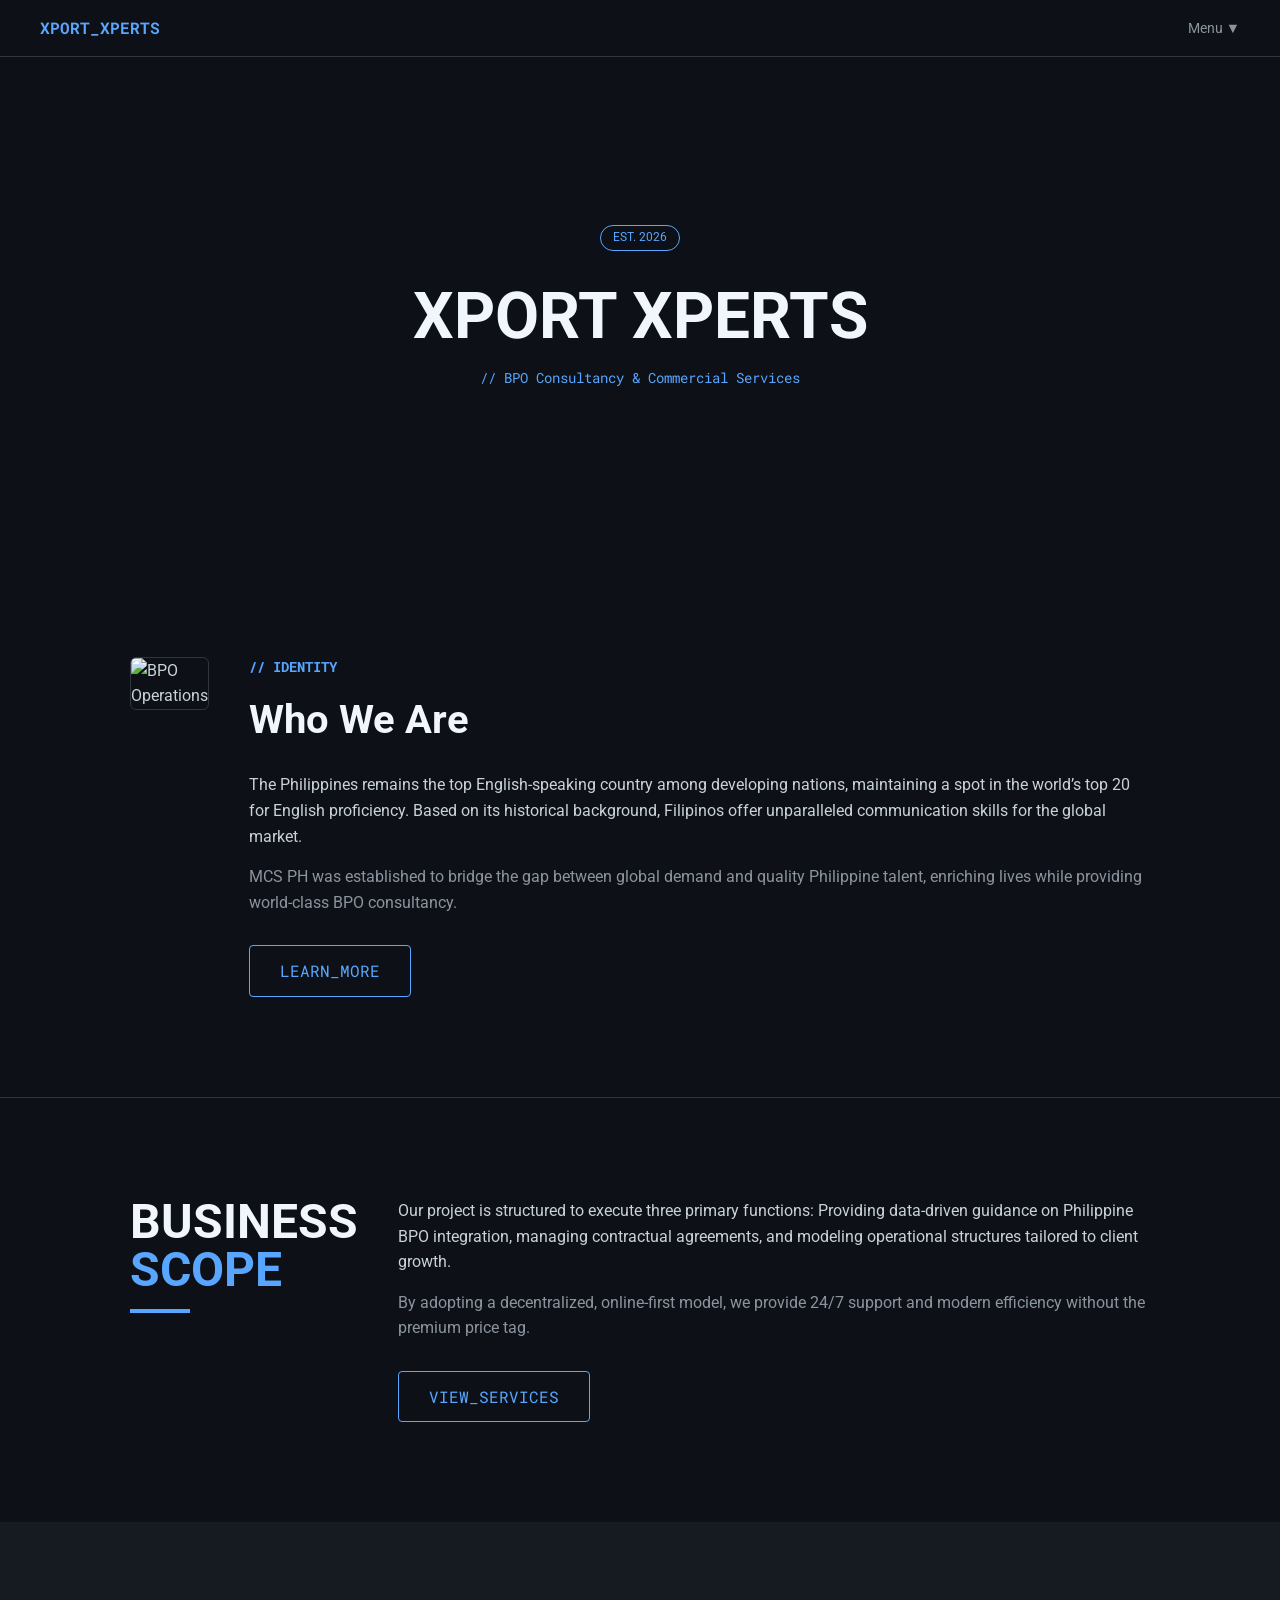
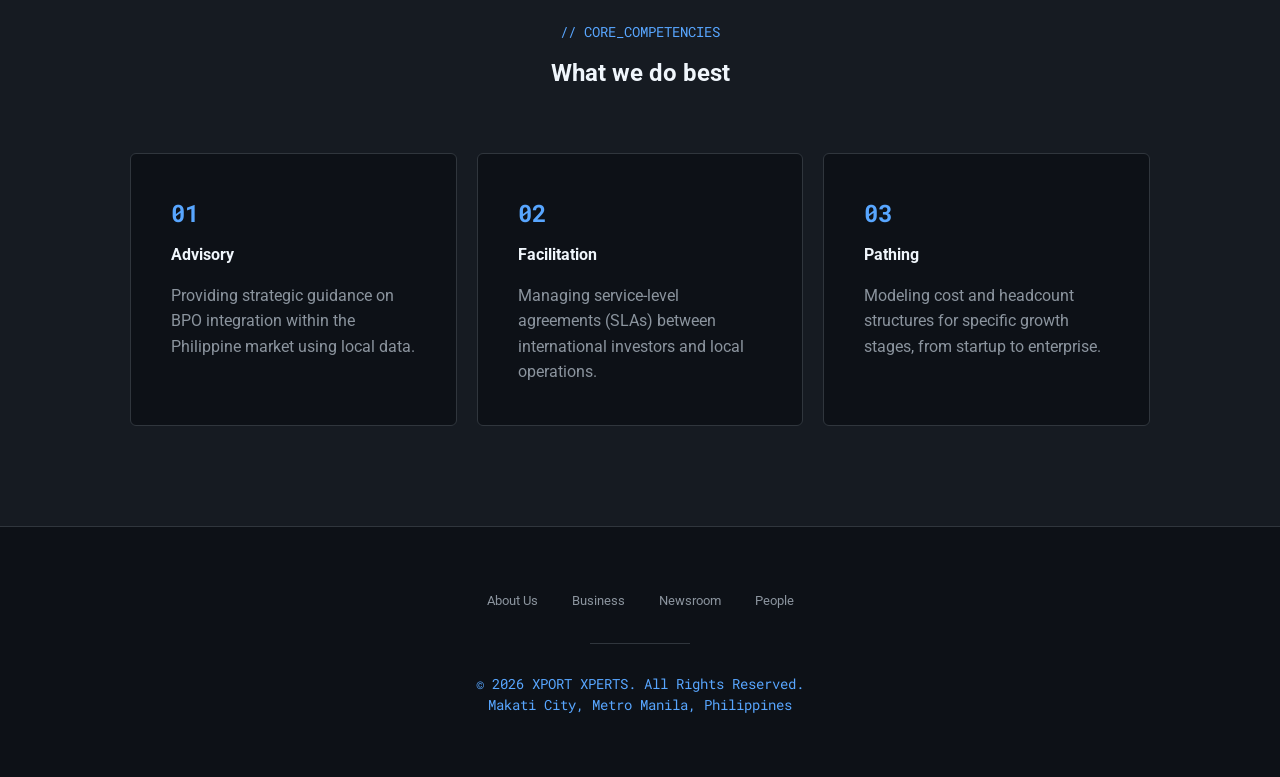
==== index.html @ 9e032820 "Add files via upload" ====
<!DOCTYPE html>
<html lang="en">
<head>
    <meta charset="UTF-8">
    <meta name="viewport" content="width=device-width, initial-scale=1.0">
    <title>XPORT XPERTS | Home</title>
    <link href="https://fonts.googleapis.com/css2?family=Roboto+Mono:wght@400;700&family=Roboto:wght@300;400;700&display=swap" rel="stylesheet">
    <style>
        :root {
            --bg-main: #0d1117;       
            --bg-secondary: #161b22;  
            --border-color: #30363d;  
            --text-primary: #c9d1d9;  
            --text-muted: #8b949e;    
            --accent: #58a6ff;        
        }

        * {
            margin: 0;
            padding: 0;
            box-sizing: border-box;
        }

        body {
            font-family: 'Roboto', sans-serif;
            background-color: var(--bg-main);
            color: var(--text-primary);
            line-height: 1.6;
            overflow-x: hidden;
        }

        .container {
            max-width: 1100px;
            margin: 0 auto;
            padding: 0 40px;
            display: flex;
            gap: 40px;
        }

        .mono {
            font-family: 'Roboto Mono', monospace;
            font-size: 0.85rem;
            color: var(--accent);
        }

        /* --- Header & Nav --- */
        header {
            background-color: var(--bg-main);
            border-bottom: 1px solid var(--border-color);
            padding: 15px 0;
            position: sticky;
            top: 0;
            z-index: 1000;
        }

        .header-container {
            display: flex;
            justify-content: space-between;
            align-items: center;
            padding: 0 40px;
        }

        .logo {
            font-family: 'Roboto Mono', monospace;
            font-weight: bold;
            color: var(--accent);
            text-decoration: none;
        }

        nav .nav-item {
            position: relative;
            display: inline-block;
        }

        nav a {
            color: var(--text-muted);
            margin-left: 20px;
            text-decoration: none;
            font-size: 0.9rem;
        }

        .dropdown-content {
            display: none;
            position: absolute;
            right: 0;
            background-color: var(--bg-secondary);
            min-width: 160px;
            border: 1px solid var(--border-color);
            box-shadow: 0px 8px 16px rgba(0,0,0,0.5);
        }

        .dropdown-content a {
            color: var(--text-muted);
            padding: 12px 16px;
            display: block;
        }

        .nav-item:hover .dropdown-content { display: block; }

        /* --- Hero Section --- */
        .hero-section {
            height: 500px;
            background: linear-gradient(rgba(13, 17, 23, 0.8), rgba(13, 17, 23, 0.8)), 
                        url('https://i.pinimg.com/736x/52/bc/92/52bc921a49e30b25286253cd86b81fb0.jpg');
            background-size: cover;
            background-position: center;
            display: flex;
            justify-content: center;
            align-items: center;
            text-align: center;
        }

        .badge {
            border: 1px solid var(--accent);
            color: var(--accent);
            padding: 2px 12px;
            border-radius: 20px;
            font-size: 0.75rem;
            margin-bottom: 15px;
            display: inline-block;
        }

        #hero-title {
            font-size: 4rem;
            color: #f0f6fc;
            min-height: 1.2em;
        }

        /* --- Scroll Reveal --- */
        .reveal {
            opacity: 0;
            transform: translateY(30px);
            transition: all 0.8s ease-out;
        }

        .reveal.active {
            opacity: 1;
            transform: translateY(0);
        }

        /* --- Sections --- */
        section { padding: 100px 0; }
        .section-divider { border: 0; height: 1px; background: var(--border-color); }

        .image-half img {
            width: 100%;
            border-radius: 6px;
            border: 1px solid var(--border-color);
            transition: transform 0.5s;
        }

        .image-half img:hover { transform: scale(1.02); }

        .btn-primary {
            background: none;
            border: 1px solid var(--accent);
            color: var(--accent);
            padding: 12px 30px;
            cursor: pointer;
            margin-top: 30px;
            font-family: 'Roboto Mono', monospace;
            border-radius: 4px;
            transition: 0.3s;
            text-decoration: none;
            display: inline-block;
        }

        .btn-primary:hover {
            background-color: var(--accent);
            color: var(--bg-main);
            box-shadow: 0 0 15px rgba(88, 166, 255, 0.4);
        }

        /* --- Business Scope --- */
        .scope-title h3 { font-size: 3rem; line-height: 1; }
        .highlight { color: var(--accent); }
        .decoration-line { width: 60px; height: 4px; background: var(--accent); margin-top: 15px; }

        /* --- What We Do Best --- */
        .pillar-info { background-color: var(--bg-secondary); text-align: center; }
        .pillar-info h1 { margin-bottom: 60px; color: #f0f6fc; }

        .card {
            background-color: var(--bg-main);
            padding: 40px;
            border: 1px solid var(--border-color);
            border-radius: 6px;
            flex: 1;
            text-align: left;
            transition: border-color 0.3s, transform 0.3s;
        }

        .card:hover {
            border-color: var(--accent);
            transform: translateY(-10px);
        }

        .card-num {
            color: var(--accent);
            font-weight: bold;
            font-family: 'Roboto Mono', monospace;
            font-size: 1.5rem;
            margin-bottom: 10px;
        }

        /* --- Footer --- */
        footer { padding: 60px 0; text-align: center; border-top: 1px solid var(--border-color); }
        .footer-links a { color: var(--text-muted); margin: 0 15px; text-decoration: none; font-size: 0.8rem; }
        .footer-hr { border: 0; border-top: 1px solid var(--border-color); margin: 30px auto; width: 100px; }

    </style>
</head>
<body>

    <header>
        <div class="header-container">
            <a href="index.html" class="logo">XPORT_XPERTS</a>
            <nav>
                <div class="nav-item">
                    <a href="#" class="active">Menu ▼</a>
                    <div class="dropdown-content">
                        <a href="index.html">Home</a>
                        <a href="about.html">About</a>
                        <a href="services.html">Services</a>
                        <a href="contact.html">Contact</a>
                        <a href="whymcs.html">Why MCS PH</a>
                        <a href="partners.html">Partners</a>
                        <a href="faq.html">FAQ</a>
                        <a href="join.html">Join Us</a>
                    </div>
                </div>
            </nav>
        </div>
    </header>

    <div class="hero-section">
        <div class="hero-overlay">
            <div class="badge">EST. 2026</div>
            <h1 id="hero-title"></h1>
            <p class="mono">// BPO Consultancy & Commercial Services</p>
        </div>
    </div>

    <section class="split-content reveal">
        <div class="container">
            <div class="image-half">
                <img src="https://i.pinimg.com/1200x/15/21/c7/1521c7781296d344caf0426669695a5d.jpg" alt="BPO Operations">
            </div>
            <div class="text-half">
                <h2 class="mono" style="color: var(--accent); margin-bottom: 10px;">// IDENTITY</h2>
                <h2 style="font-size: 2.5rem; margin-bottom: 20px; color: #f0f6fc;">Who We Are</h2>
                <p>The Philippines remains the top English-speaking country among developing nations, maintaining a spot in the world’s top 20 for English proficiency. Based on its historical background, Filipinos offer unparalleled communication skills for the global market.</p>
                <p style="margin-top: 15px; color: var(--text-muted);">MCS PH was established to bridge the gap between global demand and quality Philippine talent, enriching lives while providing world-class BPO consultancy.</p>
                <a href="about.html" class="btn-primary">LEARN_MORE</a>
            </div>
        </div>
    </section>

    <hr class="section-divider">

    <section class="scope-section reveal">
        <div class="container">
            <div class="scope-title">
                <h3 style="color: #f0f6fc;">BUSINESS</h3>
                <h3 class="highlight">SCOPE</h3>
                <div class="decoration-line"></div>
            </div>
            <div class="scope-text">
                <p>Our project is structured to execute three primary functions: Providing data-driven guidance on Philippine BPO integration, managing contractual agreements, and modeling operational structures tailored to client growth.</p>
                <p style="margin-top: 15px; color: var(--text-muted);">By adopting a decentralized, online-first model, we provide 24/7 support and modern efficiency without the premium price tag.</p>
                <a href="services.html" class="btn-primary">VIEW_SERVICES</a>
            </div>
        </div>
    </section>

    <section class="pillar-info reveal">
        <div class="container" style="display: block;">
            <p class="mono" style="margin-bottom: 10px;">// CORE_COMPETENCIES</p>
            <h1>What we do best</h1>
            <div style="display: flex; gap: 20px;">
                <div class="card">
                    <div class="card-num">01</div>
                    <h4 style="color: #f0f6fc; margin-bottom: 15px;">Advisory</h4>
                    <p style="color: var(--text-muted);">Providing strategic guidance on BPO integration within the Philippine market using local data.</p>
                </div>
                <div class="card">
                    <div class="card-num">02</div>
                    <h4 style="color: #f0f6fc; margin-bottom: 15px;">Facilitation</h4>
                    <p style="color: var(--text-muted);">Managing service-level agreements (SLAs) between international investors and local operations.</p>
                </div>
                <div class="card">
                    <div class="card-num">03</div>
                    <h4 style="color: #f0f6fc; margin-bottom: 15px;">Pathing</h4>
                    <p style="color: var(--text-muted);">Modeling cost and headcount structures for specific growth stages, from startup to enterprise.</p>
                </div>
            </div>
        </div>
    </section>

    <footer>
        <div class="footer-links">
            <a href="about.html">About Us</a>
            <a href="services.html">Business</a>
            <a href="#">Newsroom</a>
            <a href="#">People</a>
        </div>
        <hr class="footer-hr">
        <div class="footer-bottom mono">
            <p>&copy; 2026 XPORT XPERTS. All Rights Reserved.</p>
            <p>Makati City, Metro Manila, Philippines</p>
        </div>
    </footer>

    <script>
        // --- Typewriter Effect ---
        const titleText = "XPORT XPERTS";
        let i = 0;
        function typeWriter() {
            if (i < titleText.length) {
                document.getElementById("hero-title").innerHTML += titleText.charAt(i);
                i++;
                setTimeout(typeWriter, 150);
            }
        }

        // --- Scroll Reveal Effect ---
        function reveal() {
            const reveals = document.querySelectorAll(".reveal");
            reveals.forEach(el => {
                const windowHeight = window.innerHeight;
                const elementTop = el.getBoundingClientRect().top;
                const revealPoint = 100;
                if (elementTop < windowHeight - revealPoint) {
                    el.classList.add("active");
                }
            });
        }

        // --- Initialize ---
        window.addEventListener("scroll", reveal);
        window.onload = () => {
            typeWriter();
            reveal();
        };
    </script>
</body>
</html>
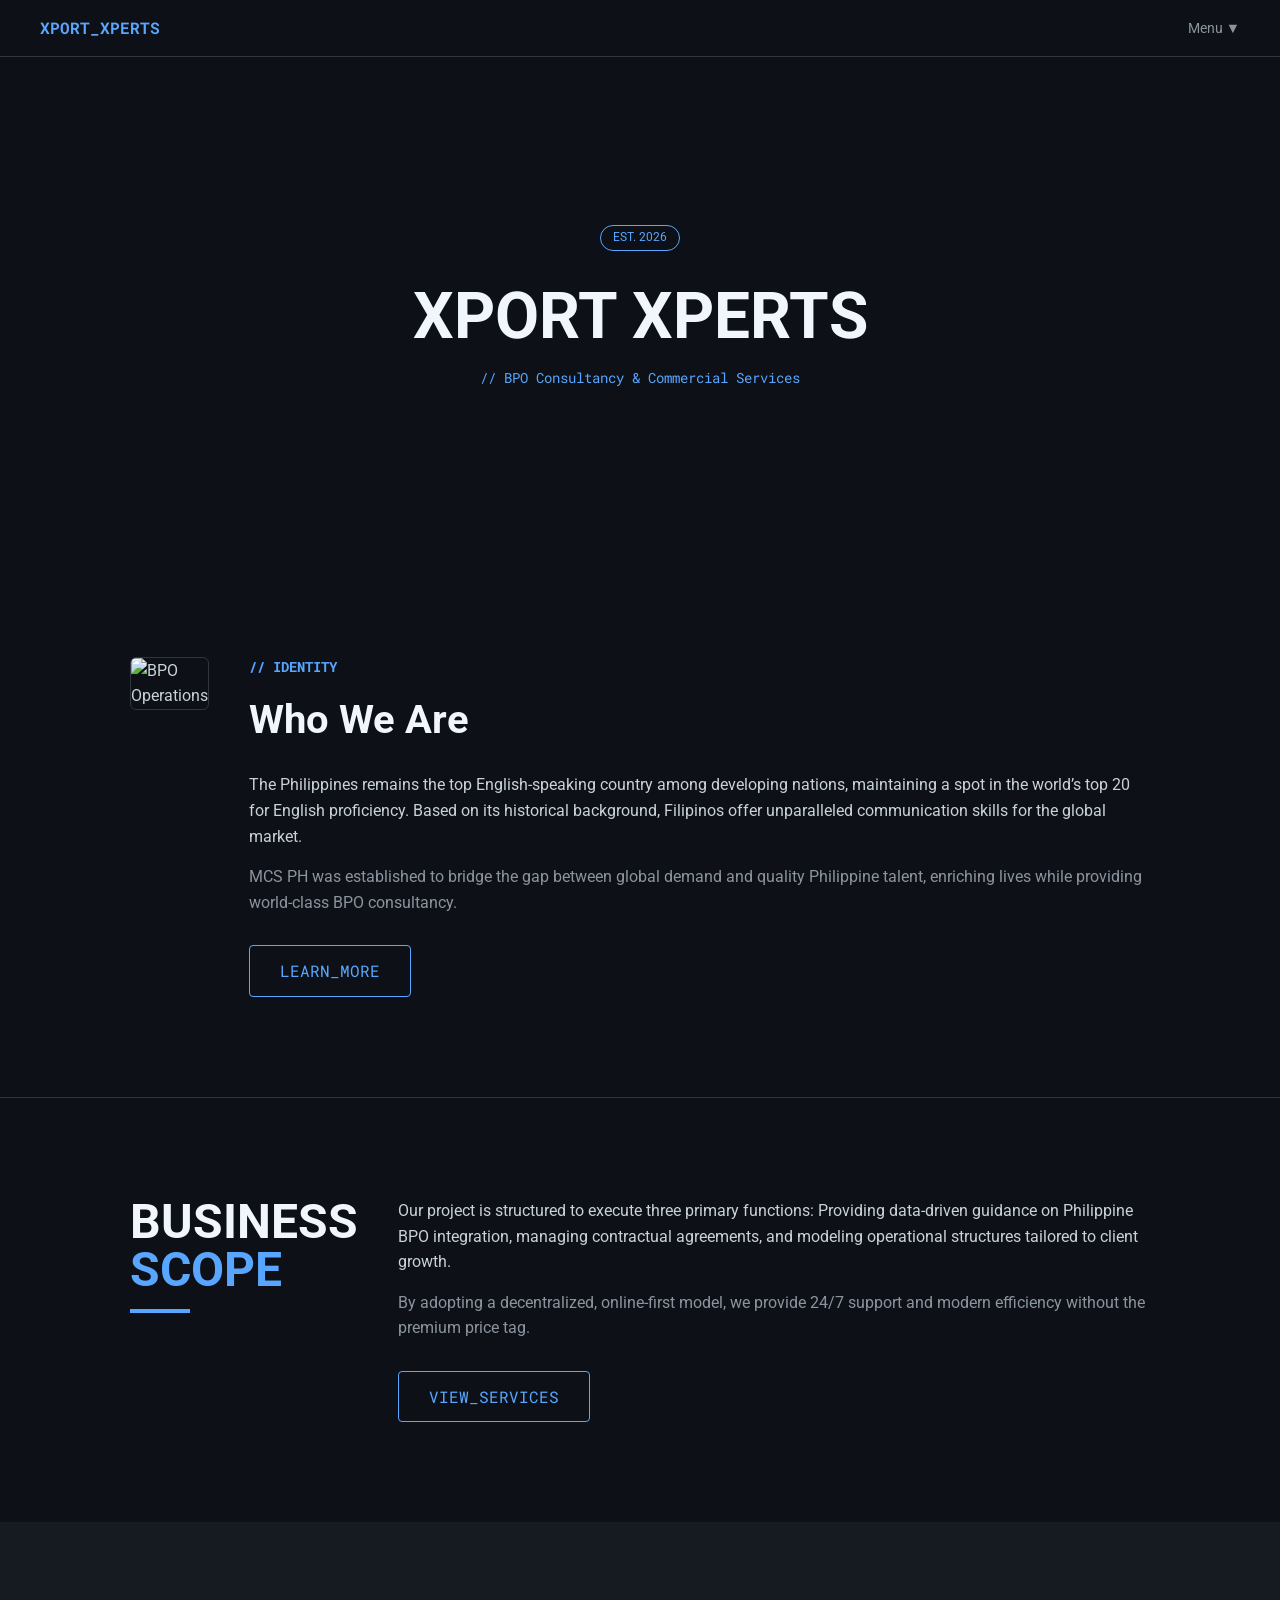
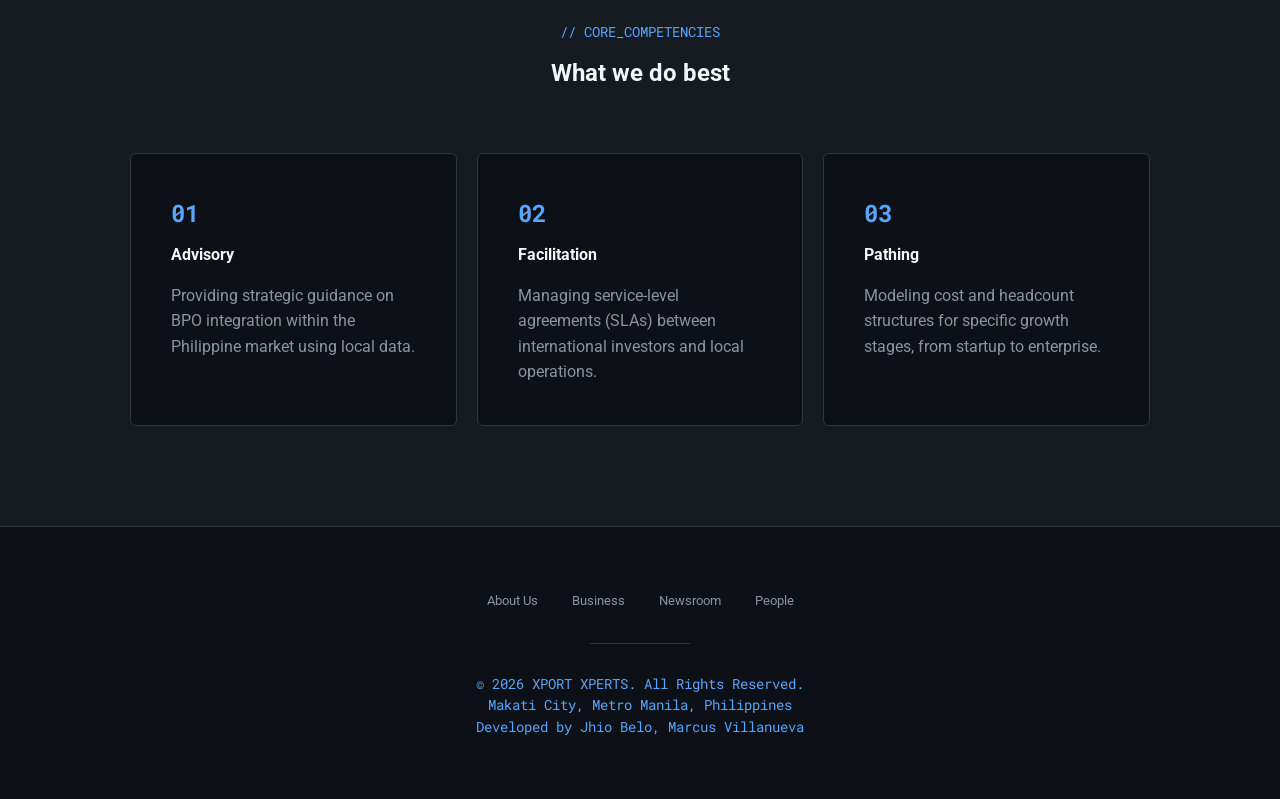
==== commit 6ce05dc8: "Add files via upload" ====
--- a/index.html
+++ b/index.html
@@ -308,6 +308,7 @@
         <div class="footer-bottom mono">
             <p>&copy; 2026 XPORT XPERTS. All Rights Reserved.</p>
             <p>Makati City, Metro Manila, Philippines</p>
+            <p>Developed by Jhio Belo, Marcus Villanueva</p>
         </div>
     </footer>
 
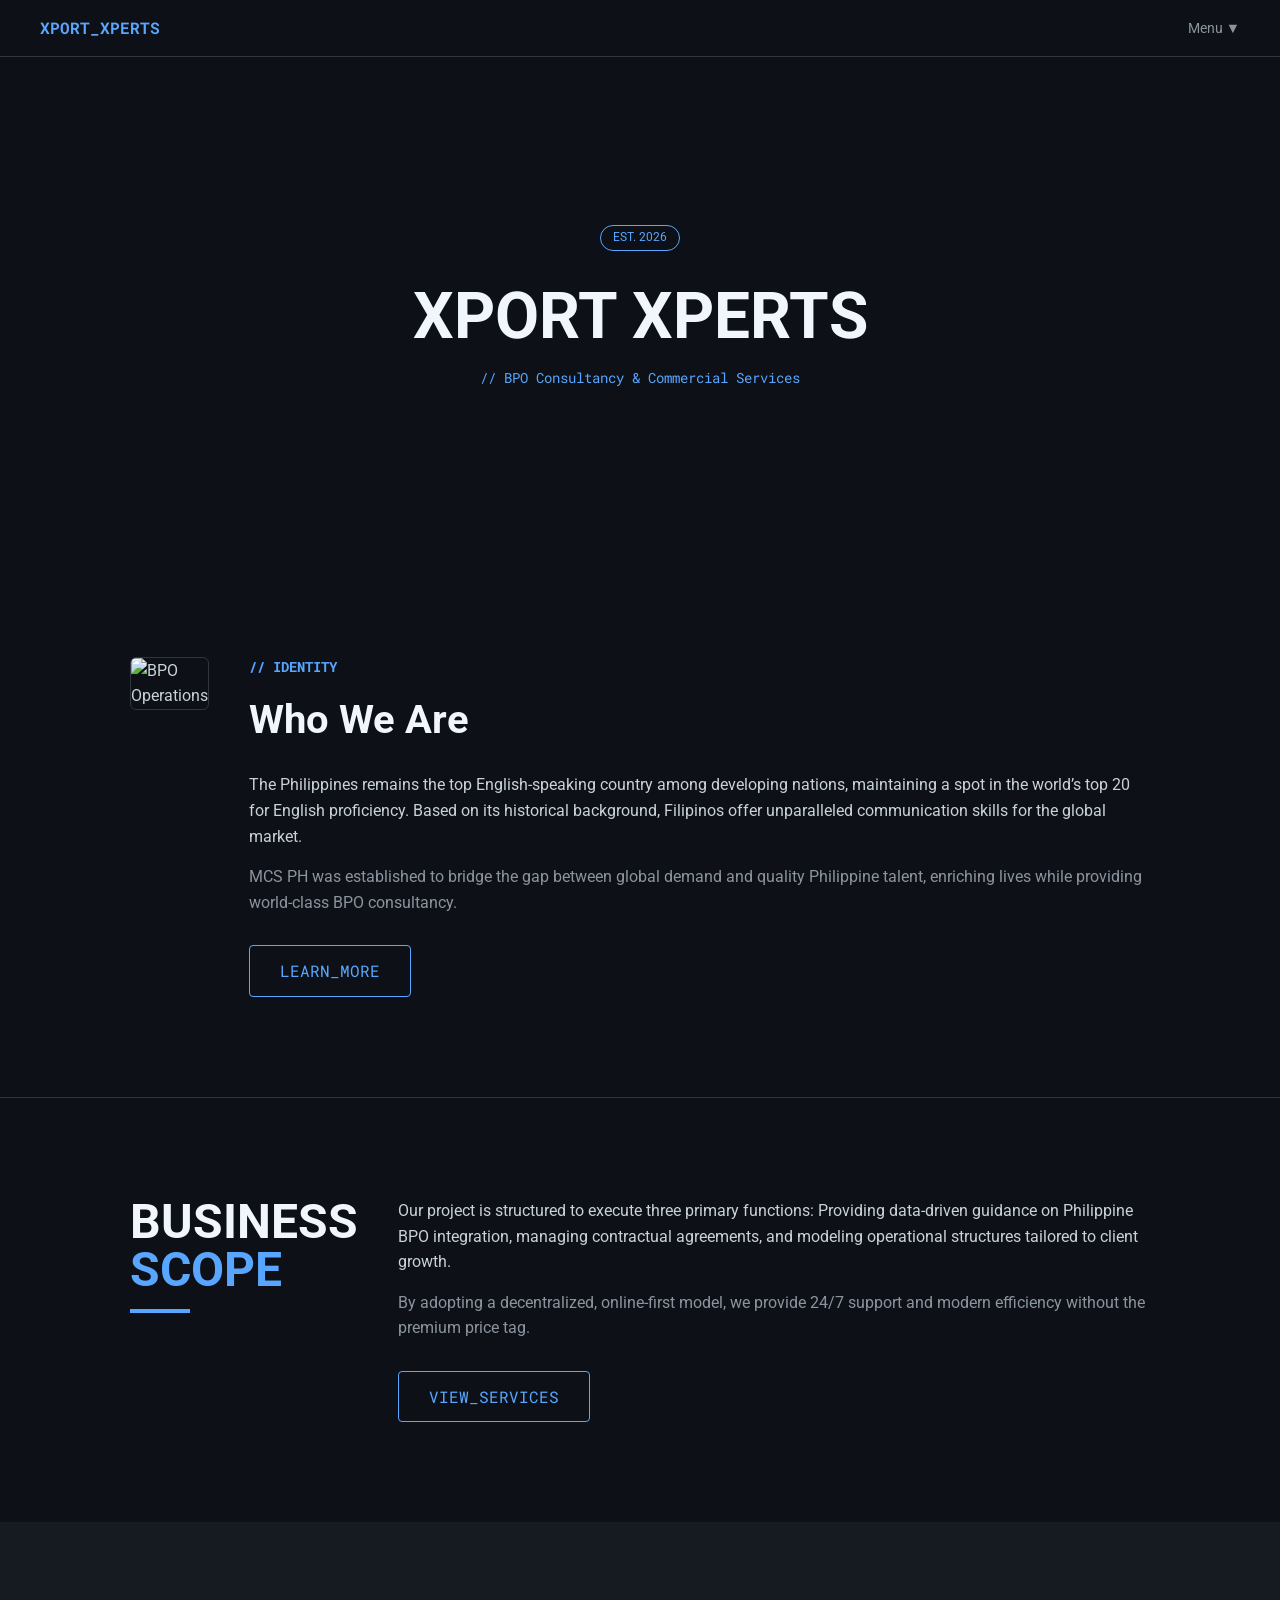
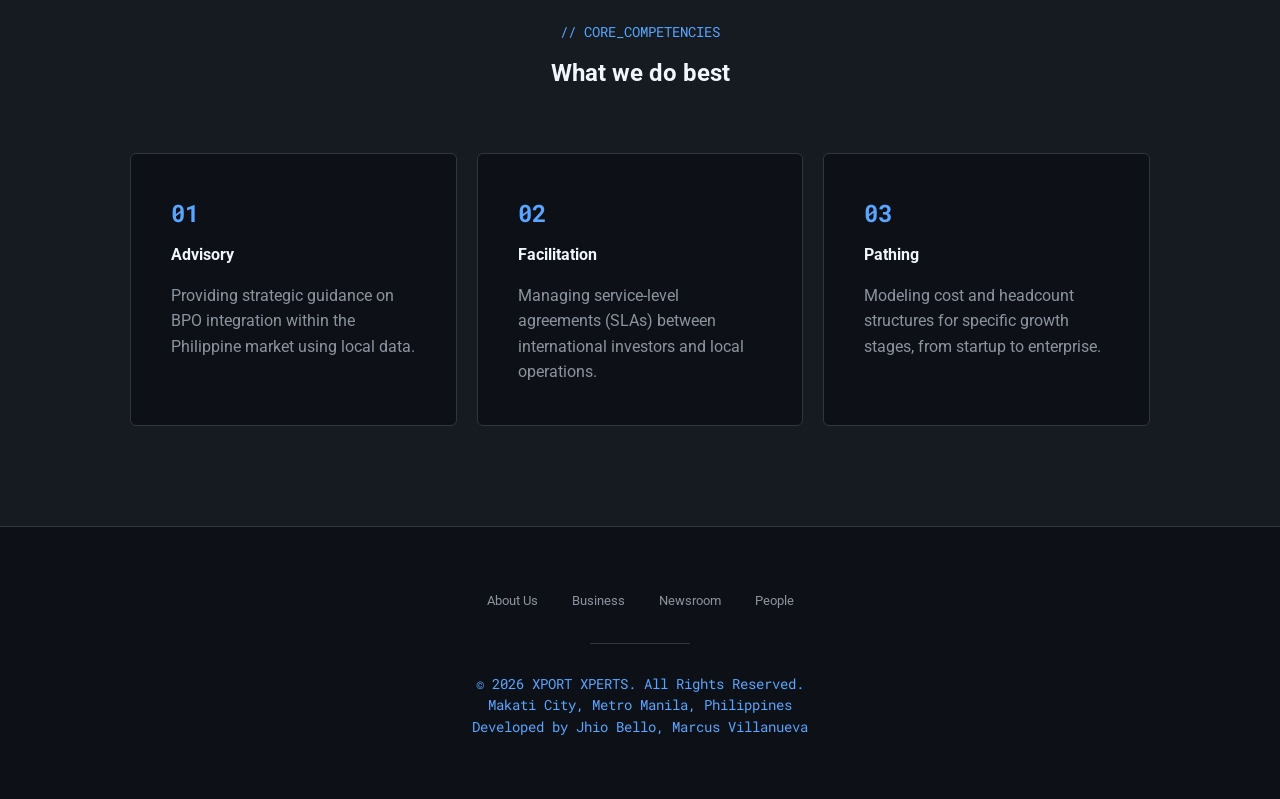
==== commit c3bfd10a: "Update index.html" ====
--- a/index.html
+++ b/index.html
@@ -308,7 +308,7 @@
         <div class="footer-bottom mono">
             <p>&copy; 2026 XPORT XPERTS. All Rights Reserved.</p>
             <p>Makati City, Metro Manila, Philippines</p>
-            <p>Developed by Jhio Belo, Marcus Villanueva</p>
+            <p>Developed by Jhio Bello, Marcus Villanueva</p>
         </div>
     </footer>
 
@@ -345,4 +345,5 @@
         };
     </script>
 </body>
-</html>+
+</html>
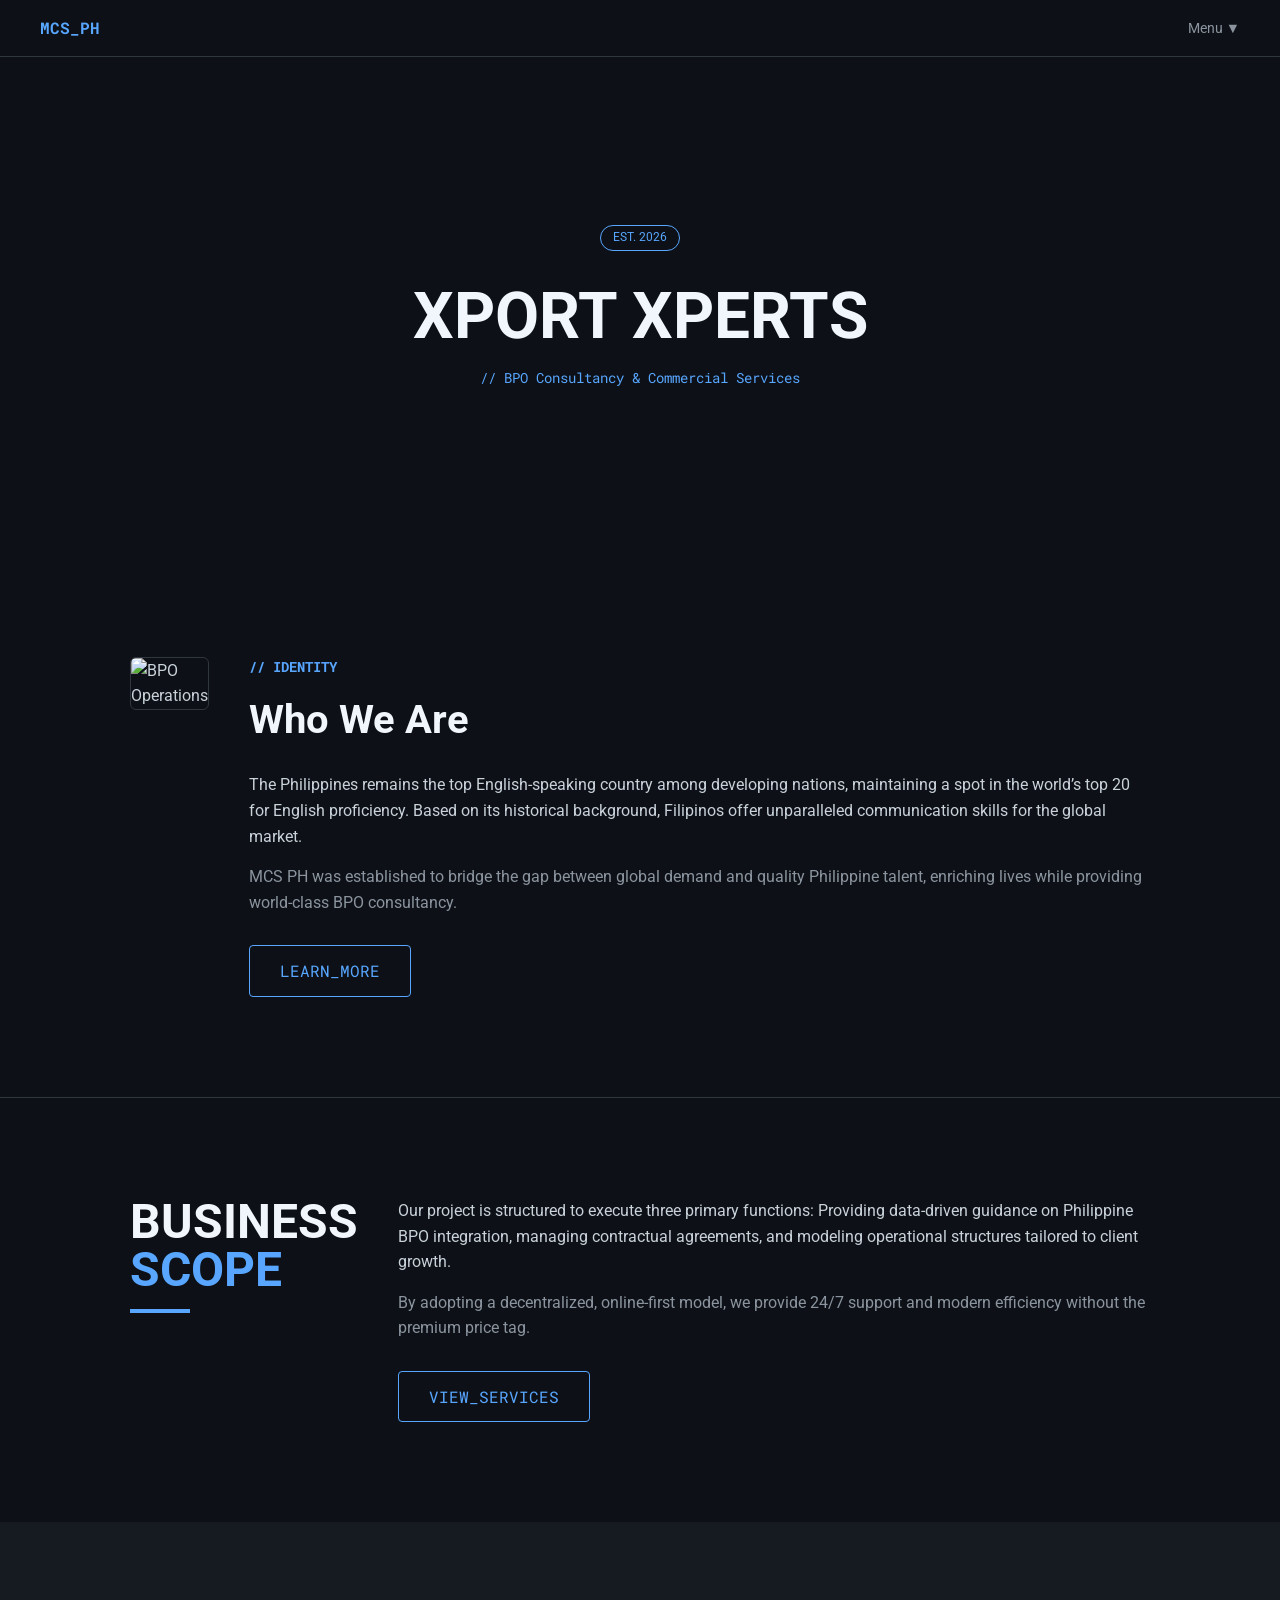
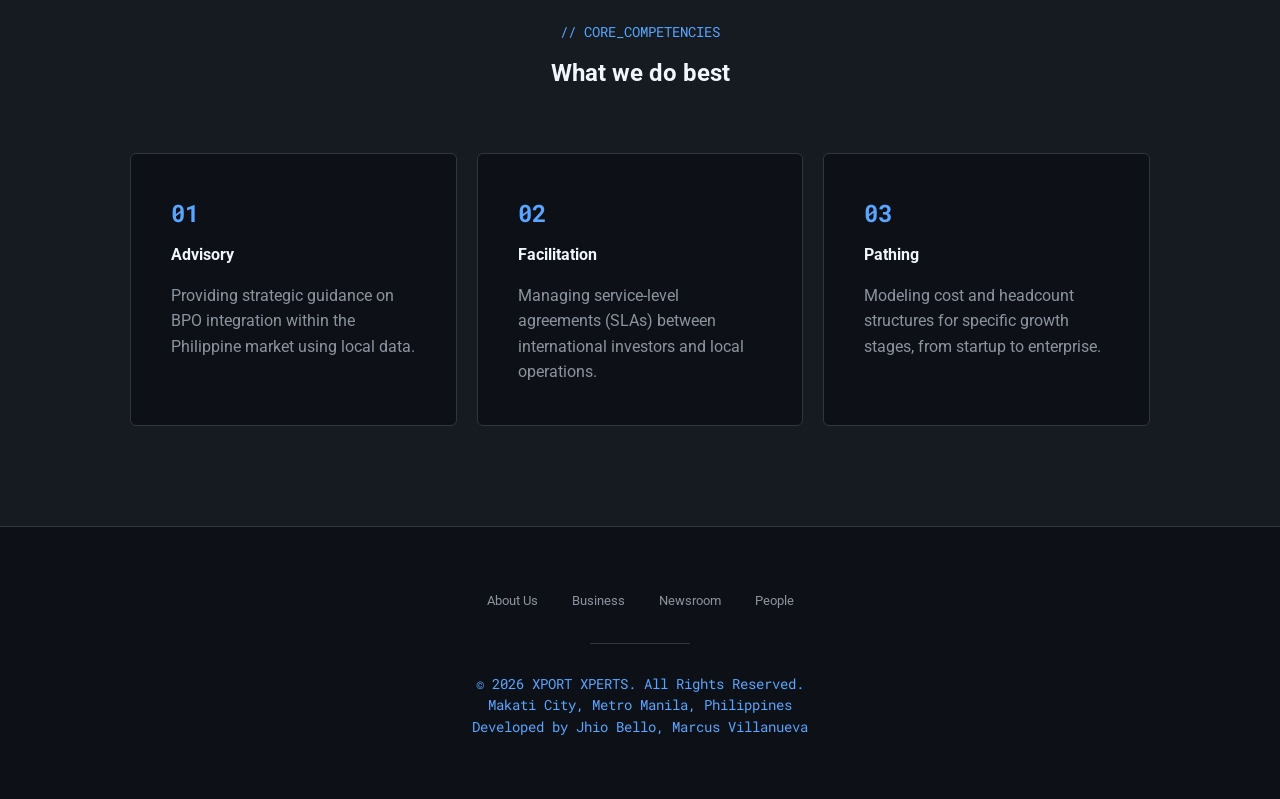
==== commit 76a2da83: "Add initial HTML structure for homepage The HTML structure and styles for the XPORT XPERTS homepage " ====
--- a/index.html
+++ b/index.html
@@ -214,7 +214,7 @@
 
     <header>
         <div class="header-container">
-            <a href="index.html" class="logo">XPORT_XPERTS</a>
+            <a href="index.html" class="logo">MCS_PH</a>
             <nav>
                 <div class="nav-item">
                     <a href="#" class="active">Menu ▼</a>
@@ -347,3 +347,4 @@
 </body>
 
 </html>
+
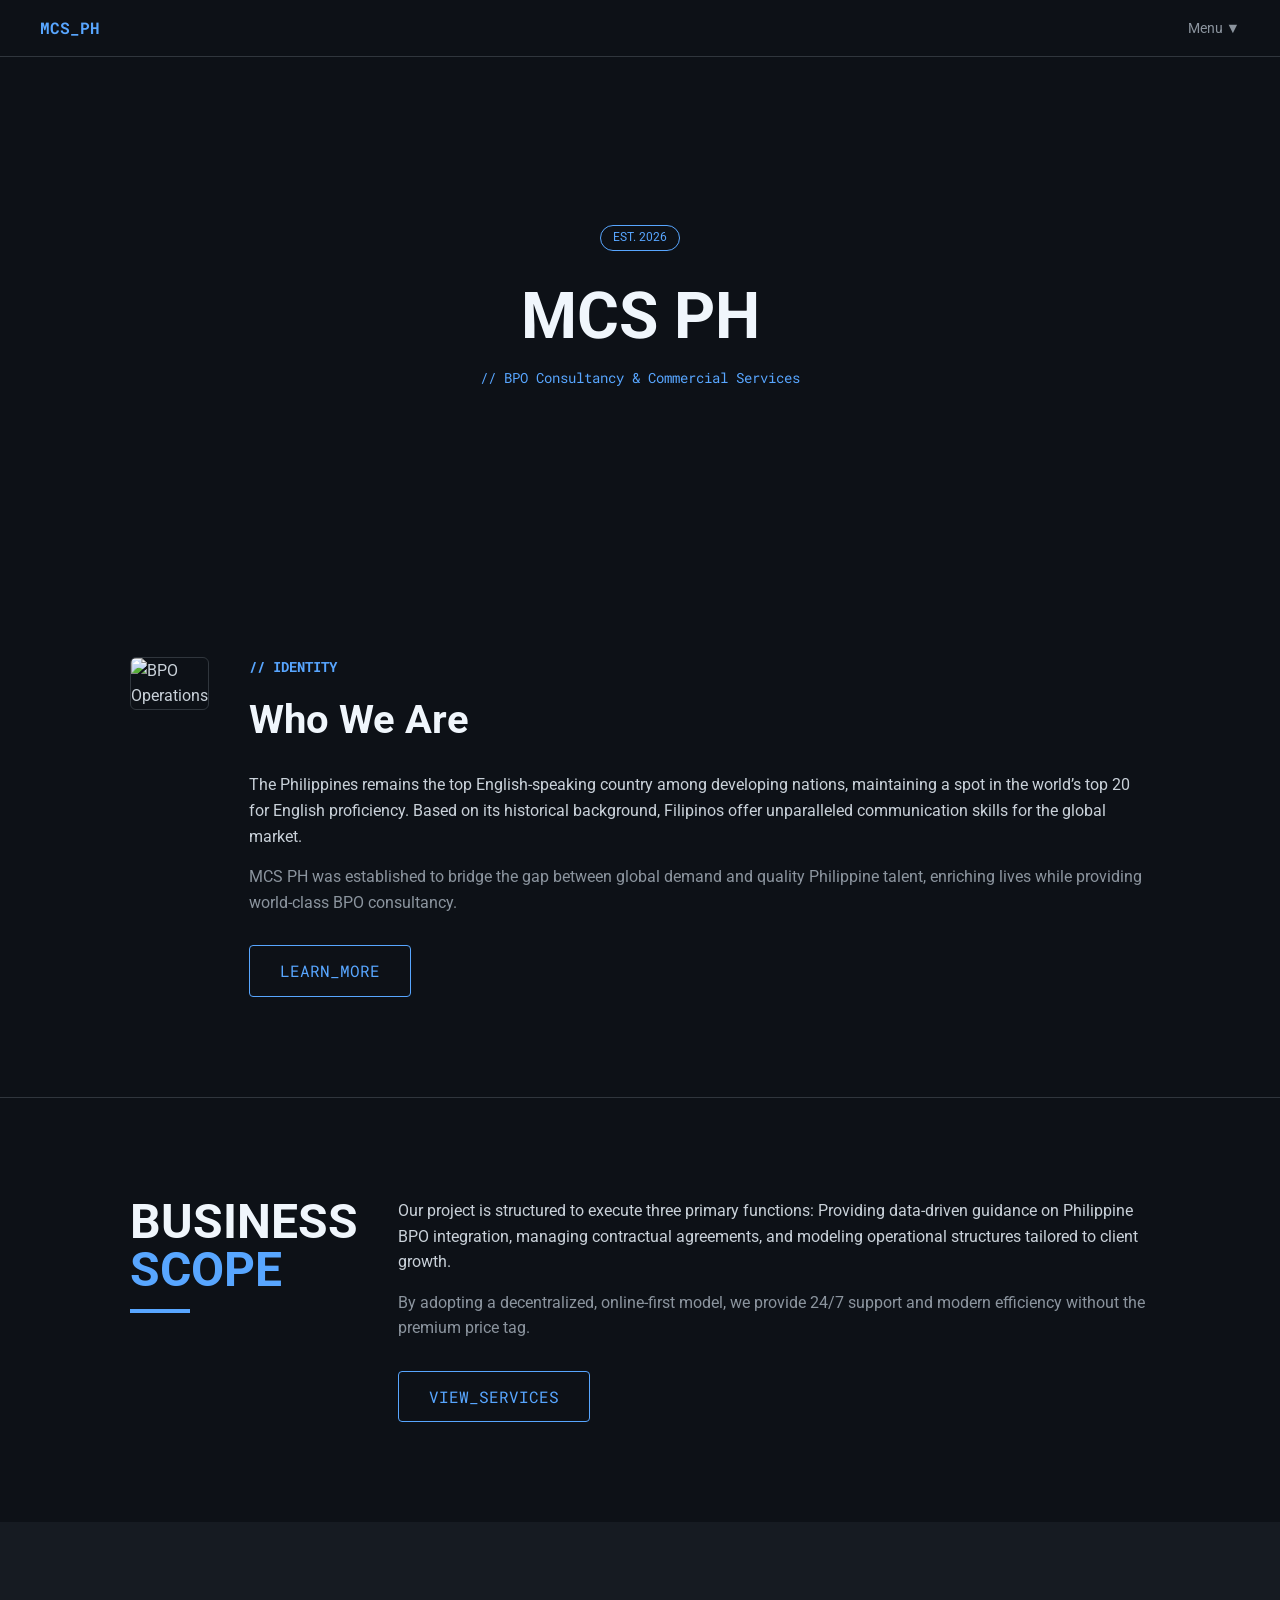
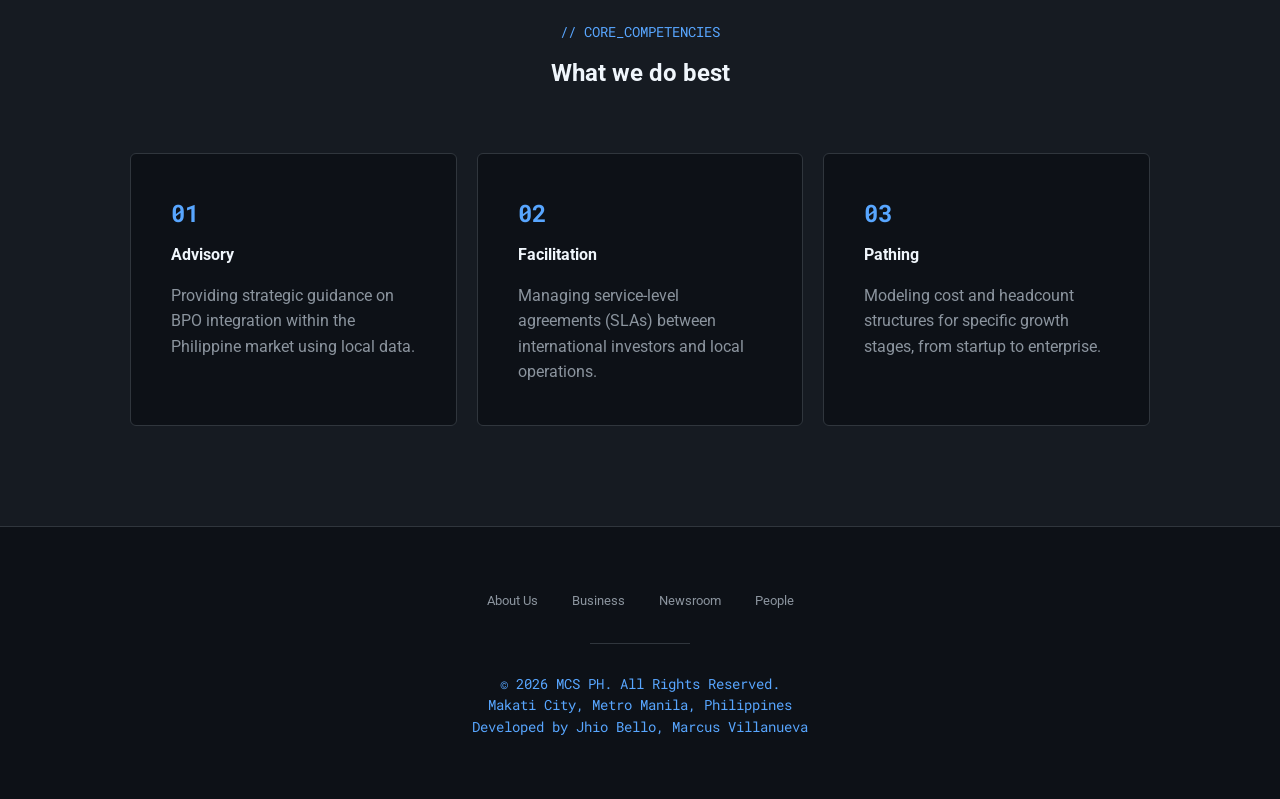
==== commit a98f33d3: "Update index.html" ====
--- a/index.html
+++ b/index.html
@@ -3,7 +3,7 @@
 <head>
     <meta charset="UTF-8">
     <meta name="viewport" content="width=device-width, initial-scale=1.0">
-    <title>XPORT XPERTS | Home</title>
+    <title>MCS PH | Home</title>
     <link href="https://fonts.googleapis.com/css2?family=Roboto+Mono:wght@400;700&family=Roboto:wght@300;400;700&display=swap" rel="stylesheet">
     <style>
         :root {
@@ -306,7 +306,7 @@
         </div>
         <hr class="footer-hr">
         <div class="footer-bottom mono">
-            <p>&copy; 2026 XPORT XPERTS. All Rights Reserved.</p>
+            <p>&copy; 2026 MCS PH. All Rights Reserved.</p>
             <p>Makati City, Metro Manila, Philippines</p>
             <p>Developed by Jhio Bello, Marcus Villanueva</p>
         </div>
@@ -314,7 +314,7 @@
 
     <script>
         // --- Typewriter Effect ---
-        const titleText = "XPORT XPERTS";
+        const titleText = "MCS PH";
         let i = 0;
         function typeWriter() {
             if (i < titleText.length) {
@@ -348,3 +348,5 @@
 
 </html>
 
+
+
